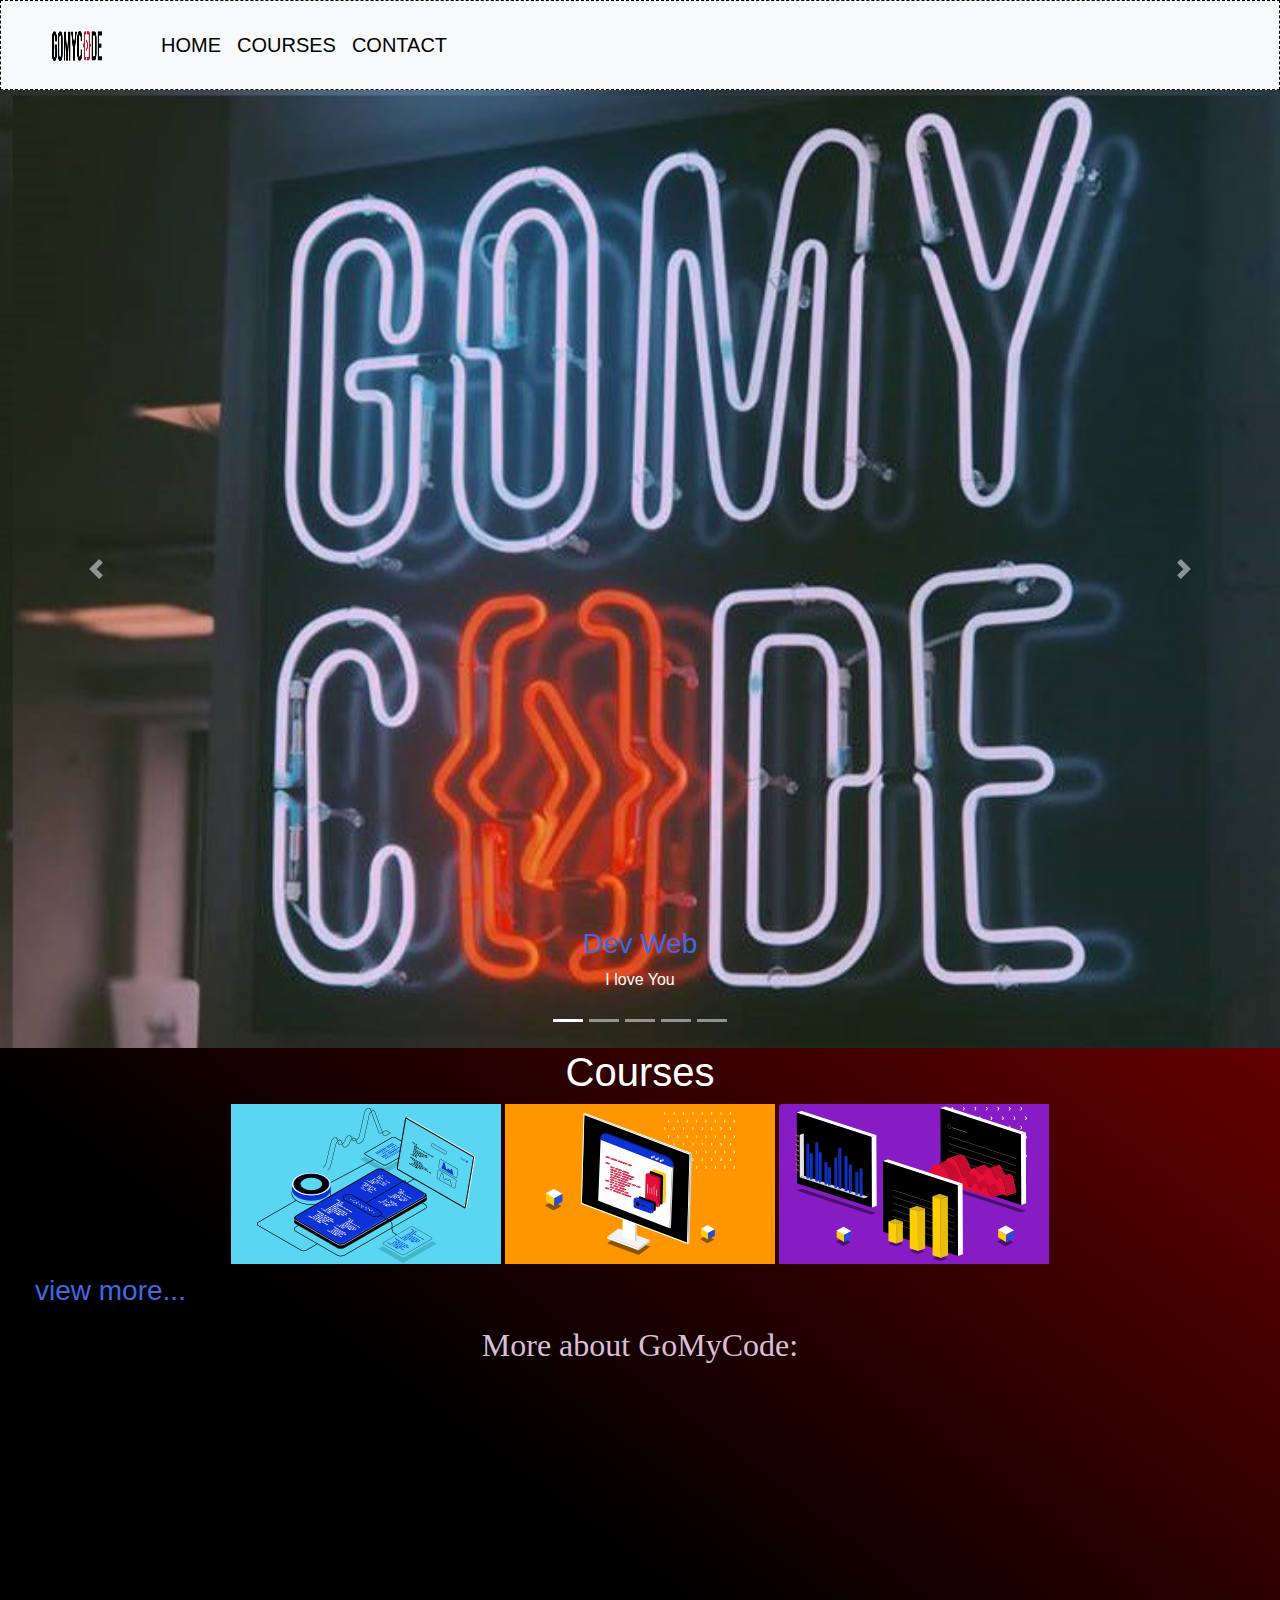
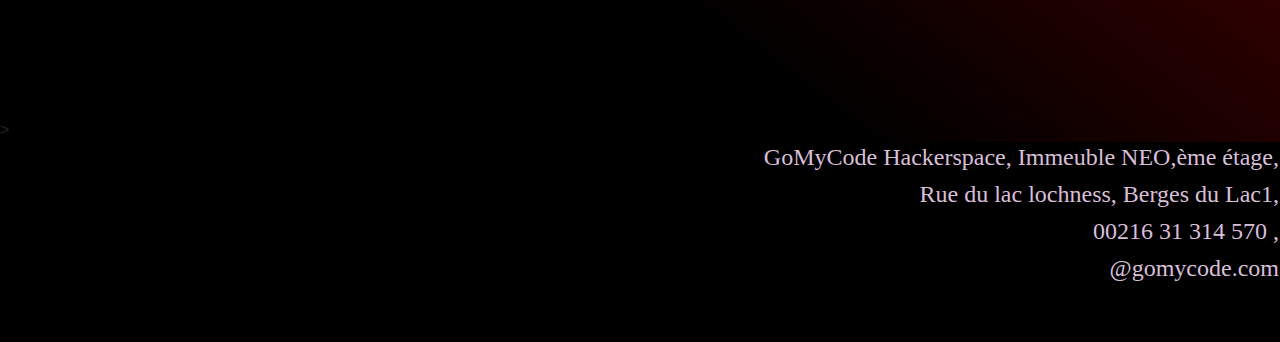
==== index.html @ 303876fb "Add files via upload" ====
<!DOCTYPE html>
<html lang="en">

<head>

    <meta charset="UTF-8">
    <meta name="viewport" content="width=device-width, initial-scale=1.0">
    <meta http-equiv="X-UA-Compatible" content="ie=edge">
    <title>index</title>
    <link rel="stylesheet" href="https://cdnjs.cloudflare.com/ajax/libs/animate.css/3.7.2/animate.min.css">
    <link rel="stylesheet" href="css/style.css">
    <link rel="stylesheet" href="https://stackpath.bootstrapcdn.com/bootstrap/4.3.1/css/bootstrap.min.css"
        integrity="sha384-ggOyR0iXCbMQv3Xipma34MD+dH/1fQ784/j6cY/iJTQUOhcWr7x9JvoRxT2MZw1T" crossorigin="anonymous">
    <script src="https://code.jquery.com/jquery-3.3.1.slim.min.js"
        integrity="sha384-q8i/X+965DzO0rT7abK41JStQIAqVgRVzpbzo5smXKp4YfRvH+8abtTE1Pi6jizo" crossorigin="anonymous">
    </script>
    <script src="https://cdnjs.cloudflare.com/ajax/libs/popper.js/1.14.7/umd/popper.min.js"
        integrity="sha384-UO2eT0CpHqdSJQ6hJty5KVphtPhzWj9WO1clHTMGa3JDZwrnQq4sF86dIHNDz0W1" crossorigin="anonymous">
    </script>
    <script src="https://stackpath.bootstrapcdn.com/bootstrap/4.3.1/js/bootstrap.min.js"
        integrity="sha384-JjSmVgyd0p3pXB1rRibZUAYoIIy6OrQ6VrjIEaFf/nJGzIxFDsf4x0xIM+B07jRM" crossorigin="anonymous">
    </script>
</head>

<body>

    <!-- Navbar Section -->
    <nav class="navbar navbar-expand-lg navbar-light bg-light">
        <a class="navbar-brand"><img src="res/logo-GMC-white.png" alt="My_Plan_B" width="50" height="30">
        </a>
        <button class="navbar-toggler" type="button" data-toggle="collapse" data-target="#navbarNavDropdown"
            aria-controls="navbarNavDropdown" aria-expanded="false" aria-label="Toggle navigation">
            <span class="navbar-toggler-icon"></span>
        </button>
        <div class="collapse navbar-collapse" id="navbarNavDropdown">
            <ul class="navbar-nav">
                <li class="nav-item">
                    <a class="nav-link" href="index.html">HOME <span class="sr-only">(current)</span></a>
                </li>
                <li class="nav-item">
                    <a class="nav-link" href="Courses.html">COURSES</a>
                </li>
                <li class="nav-item active">
                    <a class="nav-link" href="Contact.html">CONTACT</a>
                </li>
            </ul>

        </div>
    </nav>
    <!-- End Navbar Section -->
    <!-- Main Section -->
    <div id="carouselExampleIndicators" class="carousel slide" data-ride="carousel">
        <ol class="carousel-indicators">
            <li data-target="#carouselExampleIndicators" data-slide-to="0" class="active"></li>
            <li data-target="#carouselExampleIndicators" data-slide-to="1"></li>
            <li data-target="#carouselExampleIndicators" data-slide-to="2"></li>
            <li data-target="#carouselExampleIndicators" data-slide-to="3"></li>
            <li data-target="#carouselExampleIndicators" data-slide-to="4"></li>
        </ol>
        <div class="carousel-inner">
            <div class="carousel-item active">
                <img class="d-block w-100 carousel-pic" src="res/1_LzxEGZa4xDOFc7Ch67Iprg.jpeg" alt="First slide">
                <div class="carousel-caption">
                    <h3>Dev Web</h3>
                    <p>I love You</p>
                </div>
            </div>
            <div class="carousel-item">
                <img class="d-block w-100 carousel-pic" src="res/5cd9f73e0a79c.png" alt="Second slide">
                <div class="carousel-caption">
                    <h3>Dev Web</h3>
                    <p>I love You</p>
                </div>
            </div>
            <div class="carousel-item">
                <img class="d-block w-100 carousel-pic" src="res/carsol4.jpg" alt="Third slide">
                <div class="carousel-caption">
                    <h3>Dev Web</h3>
                    <p>I love You</p>
                </div>
            </div>
            <div class="carousel-item">
                <img class="d-block w-100 carousel-pic" src="res/carsol.jpg" alt="Third slide">
                <div class="carousel-caption">
                    <h3>Dev Web</h3>
                    <p>I love You</p>
                </div>
            </div>
            <div class="carousel-item">
                <img class="d-block w-100 carousel-pic" src="res/D5FucxVUYAAVJ3I.png" alt="Third slide">
                <div class="carousel-caption">
                    <h3>Dev Web</h3>
                    <p>I love You</p>
                </div>
            </div>
        </div>
        <a class="carousel-control-prev" href="#carouselExampleIndicators" role="button" data-slide="prev">
            <span class="carousel-control-prev-icon" aria-hidden="true"></span>
            <span class="sr-only">Previous</span>
        </a>
        <a class="carousel-control-next" href="#carouselExampleIndicators" role="button" data-slide="next">
            <span class="carousel-control-next-icon" aria-hidden="true"></span>
            <span class="sr-only">Next</span>
        </a>
    </div>




    <center>
        <h1>Courses</h1>
        <img src="res\index_img1.png">
        <img src="res\index_img2.png">
        <img src="res\index_img3.png">
        <a href="Courses.html">
            <h3>view more...</h3>
        </a>
        <h2>More about GoMyCode:</h2>
        <iframe width="560" height="315" src="https://www.youtube.com/embed/MkLog_27S6U" frameborder="0" allow="accelerometer; autoplay; 
 encrypted-media; gyroscope; picture-in-picture" allowfullscreen></iframe>
    </center>
    </div><br></div>>

    <!-- Footer Section -->

    <div class="footer">
        <h4>GoMyCode Hackerspace, Immeuble NEO,ème étage,</h4>
        <h4>Rue du lac lochness, Berges du Lac1,</h4>
        <h4> 00216 31 314 570 ,</h4>
        <h4> @gomycode.com</h4>
    </div>
</body>

</html>
---- css/style.css ----
/* Styling Navbar */
/******************/
.navbar {
    height: 90px;
    border: 1px dashed black;
    position: relative;
    text-align: center;
}

h2 {
    font-size: 40px;
    color: thistle;
    font-family: 'Times New Roman', Times, serif;
}

h3 {
    color: royalblue;
    font-size: 20px;
}

h4 {
    color: thistle;
    text-align: right;
    font-family: 'Times New Roman', Times, serif;
}

a {
    font-size: 20px;
    border: salmon;
    justify-content: space-around;
    justify-items: baseline;
    position: relative;
    display: block;
    padding: 10px 35px;
    line-height: 20px;
    padding-top: 10px;
    padding-bottom: 10px;
    color: black !important;
    font-family: inherit;
    text-decoration: none;
    background-color: transparent;
}

a:link {
    color: red;

}

a:visited {
    color: red;
}

a:hover {
    color: pink;
}

.items {
    display: inline-block;
    justify-items: baseline;
    text-align: center;
}

.flower {
    vertical-align: middle;
    height: 20px;
    width: 20px;
    margin: 10px;

}

/* Styling Main */
/******************/
.main {
    margin-top: 10px;
    border: 1px dashed black;
    display: flex;
    flex-wrap: wrap;
    justify-content: center;

}

body {
    background-image: linear-gradient(217deg, rgba(255, 0, 0, .8), rgba(255, 0, 0, 0) 70.71%),
        linear-gradient(127deg, black, black 70.71%),
        linear-gradient(336deg, rgba(0, 0, 255, .8), rgba(0, 0, 255, 0) 70.71%);
}

.carousel-pic {
    height: 200%;
}

.cover {
    width: 100%;
    height: 450px;
    padding: 50px;
    background-image: url(../res/webdev3.png);
    background-size: cover;
    background-repeat: no-repeat;
    background-position: center;
    margin-bottom: 87px;
    box-shadow: 0 3px 2px rgba(0, 0, 0, .5);
    box-sizing: border-box;
}

.heading {
    color: rgb(34, 50, 95);
    font-size: 4em;
    font-family: 'Bree Serif', serif;
    margin: 30px 0 40px 500px;
    text-shadow: 1px 1px 1px rgba(0, 0, 0, .5);
}

.cover .heading {
    font-size: 6em;
    font-family: 'Bree Serif', serif;
    position: relative;
    top: 40%;
    text-shadow: 5px 2px rgb(12, 11, 11);
}


#courses {
    height: 250px;
    width: 250px;
    margin: 10px;
}


.container {
    margin: auto;
    width: 80%;
    justify-content: space-between;
}

.cont {
    width: 80%;
    justify-content: space-between;

}

h1 {
    color: white;
    text-align: center;

}

.item {
    width: 1500px;
    height: 720px;
}

.dropdown-menu {
    background-color: darksalmon;
}

.item1 {
    margin-bottom: 50px;
    background-image: url('../res/index_img1.png');
    height: 250px;
    display: inline-block;
    width: 250px;
    margin-left: 50px;
    background-size: cover;
    overflow: hidden;

}

.item2 {
    margin-bottom: 50px;
    background-image: url('../res/index_img2.png');
    height: 250px;
    display: inline-block;
    width: 250px;
    margin-left: 50px;
    background-size: cover;
    overflow: hidden;
}

.item3 {
    margin-bottom: 50px;
    background-image: url('../res/index_img3.png');
    height: 250px;
    display: inline-block;
    width: 250px;
    margin-left: 50px;
    background-size: cover;
    overflow: hidden;
}

.item4 {
    margin-bottom: 50px;
    background-image: url('../res/index_img1.png');
    height: 250px;
    display: inline-block;
    width: 250px;
    margin-left: 50px;
    background-size: cover;
    overflow: hidden;
}

.item5 {
    margin-bottom: 50px;
    background-image: url('../res/index_img2.png');
    height: 250px;
    display: inline-block;
    width: 250px;
    margin-left: 50px;
    background-size: cover;
    overflow: hidden;
}

.item6 {
    margin-bottom: 50px;
    background-image: url('../res/index_img3.png');
    height: 250px;
    display: inline-block;
    width: 250px;
    margin-left: 50px;
    background-size: cover;
    overflow: hidden;
}

.item7 {
    margin-bottom: 50px;
    background-image: url('../res/index_img1.png');
    height: 250px;
    display: inline-block;
    width: 250px;
    margin-left: 50px;
    background-size: cover;
    overflow: hidden;
}

.item8 {
    margin-bottom: 50px;
    background-image: url('../res/index_img2.png');
    height: 250px;
    display: inline-block;
    width: 250px;
    margin-left: 50px;
    background-size: cover;
    overflow: hidden;
}

.item9 {
    margin-bottom: 50px;
    background-image: url('../res/index_img3.png');
    height: 250px;
    display: inline-block;
    width: 250px;
    margin-left: 50px;
    background-size: cover;
    overflow: hidden;
}

.form {

    height: 100px;
}

label {
    display: block;
}

input {
    display: block;
    border-radius: 4px;
    border: 1px solid #ccc;
    height: 20px;
    width: 150px;
    box-shadow: 5px 5px 20px #888888;
    margin-bottom: 10px;
}

select {
    margin-bottom: 10px;
    width: 150px;
}

.form-wrap {
    margin-top: 10px;
    border: 1px dashed black;
    height: 170px;
    background-color: burlywood;

}

.btn-primary {
    color: #fff;
    background-color: #337ab7;
    border-color: #2e6da4;
}

.btn {
    display: inline-block;
    margin-bottom: 0;
    font-weight: 400;
    text-align: center;
    white-space: nowrap;
    vertical-align: middle;
    -ms-touch-action: manipulation;
    touch-action: manipulation;
    cursor: pointer;
    background-image: none;
    border: 1px solid transparent;
    padding: 6px 12px;
    font-size: 14px;
    line-height: 1.42857143;
    border-radius: 4px;
    -webkit-user-select: none;
    -moz-user-select: none;
    -ms-user-select: none;
    user-select: none;
}

.block-comment {
    text-align: center;
    margin-bottom: 15px;
}

.btn-style-courses {
    margin-bottom: 0;
}

#mytext {
    text-align: left;
    height: 100px;
    width: 500px;

}

.view {
    display: flex;
    margin-top: 120px;
    margin-bottom: 120px;
    margin-left: 50px;
}



/* Styling Footer */

.footer {
    height: 200px;
    border: 1px dashed black;
    position: relative;
    background-color: black;
}
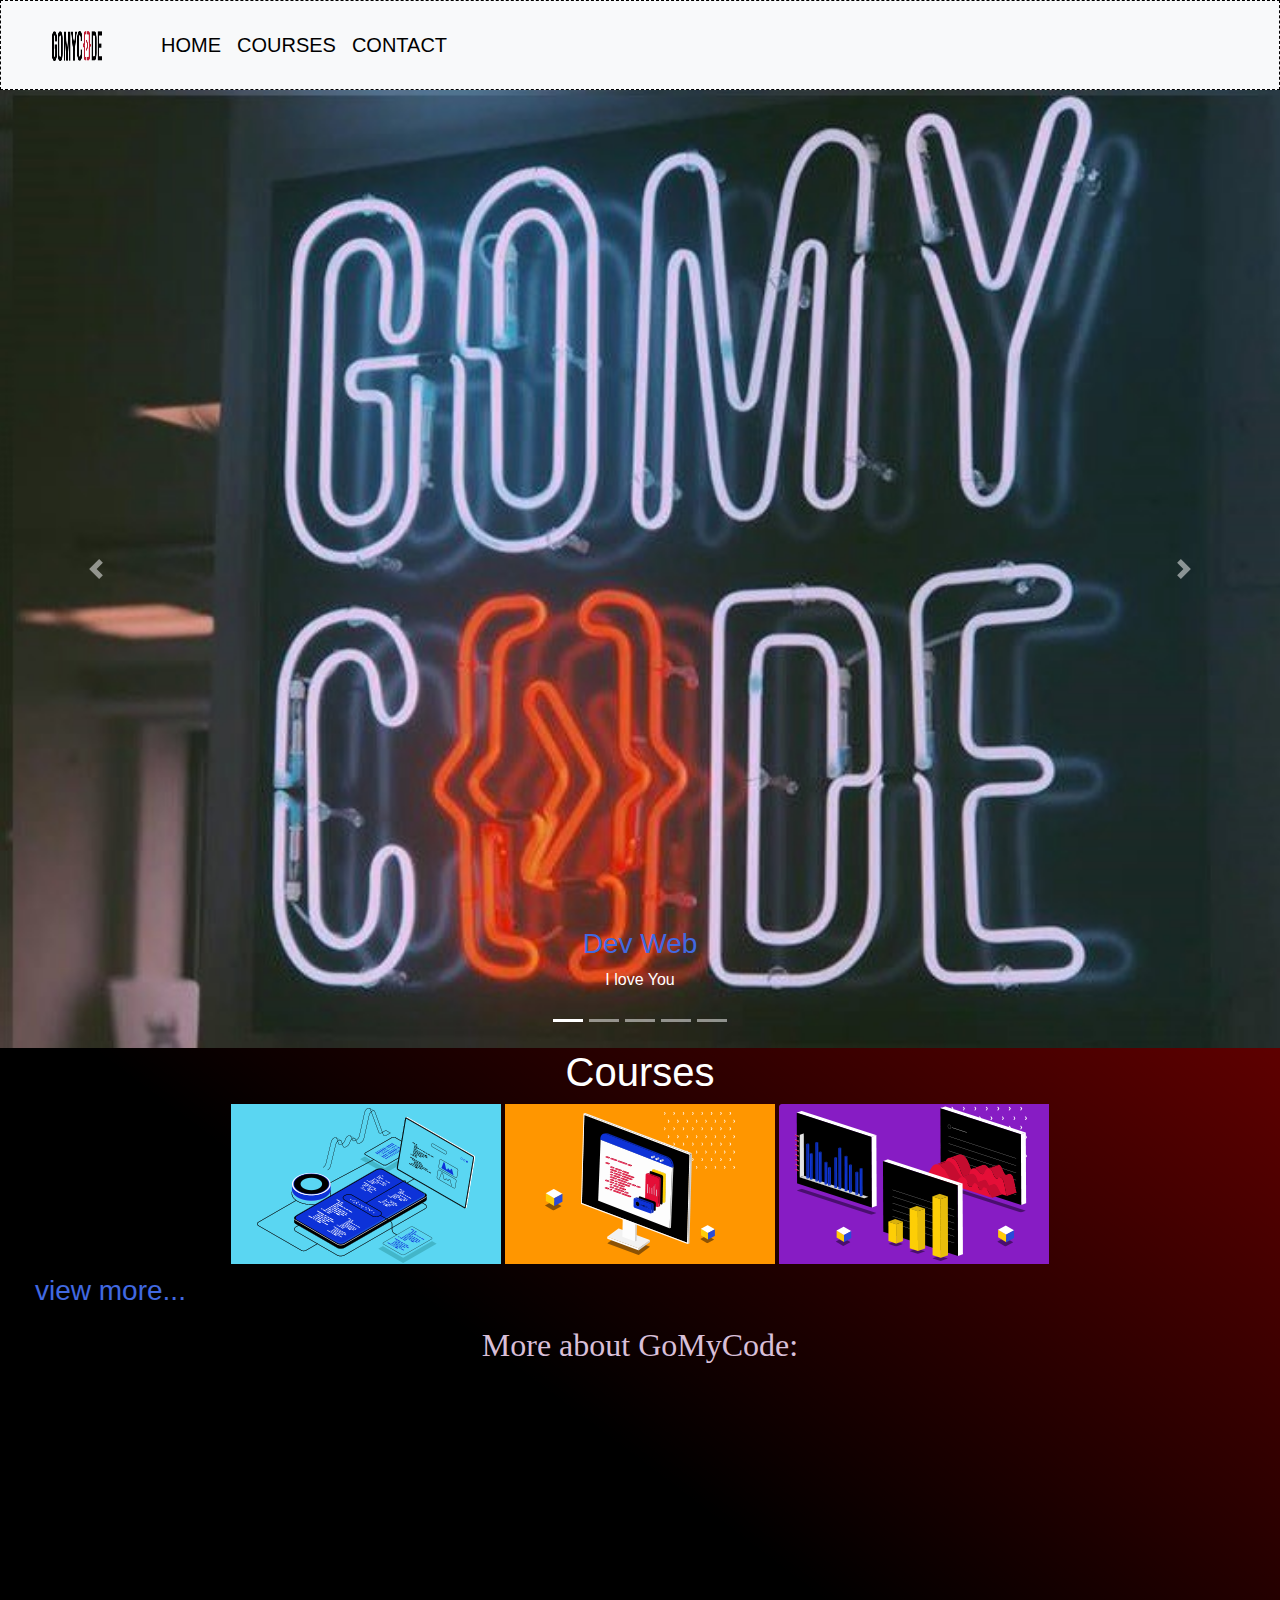
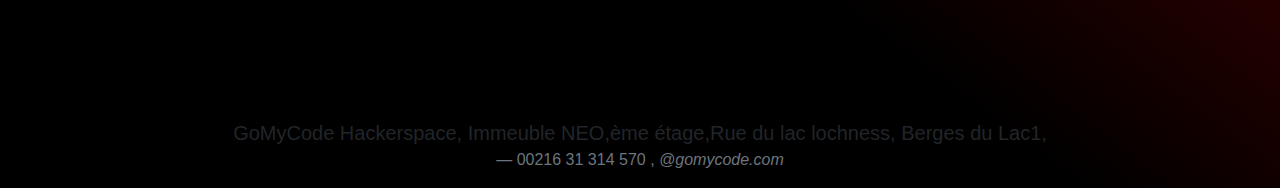
==== commit efd7ef29: "Add files via upload" ====
--- a/index.html
+++ b/index.html
@@ -26,7 +26,8 @@
 
     <!-- Navbar Section -->
     <nav class="navbar navbar-expand-lg navbar-light bg-light">
-        <a class="navbar-brand"><img src="res/logo-GMC-white.png" alt="My_Plan_B" width="50" height="30">
+        <a class="navbar-brand"><img src="res/logo-GMC-white.png" class="animated infinite pulse delay-2s"
+                alt="My_Plan_B" width="50" height="30">
         </a>
         <button class="navbar-toggler" type="button" data-toggle="collapse" data-target="#navbarNavDropdown"
             aria-controls="navbarNavDropdown" aria-expanded="false" aria-label="Toggle navigation">
@@ -49,6 +50,7 @@
     </nav>
     <!-- End Navbar Section -->
     <!-- Main Section -->
+
     <div id="carouselExampleIndicators" class="carousel slide" data-ride="carousel">
         <ol class="carousel-indicators">
             <li data-target="#carouselExampleIndicators" data-slide-to="0" class="active"></li>
@@ -59,35 +61,35 @@
         </ol>
         <div class="carousel-inner">
             <div class="carousel-item active">
-                <img class="d-block w-100 carousel-pic" src="res/1_LzxEGZa4xDOFc7Ch67Iprg.jpeg" alt="First slide">
+                <img class="d-block w-100 " src="res/1_LzxEGZa4xDOFc7Ch67Iprg.jpeg" alt="First slide">
                 <div class="carousel-caption">
                     <h3>Dev Web</h3>
                     <p>I love You</p>
                 </div>
             </div>
             <div class="carousel-item">
-                <img class="d-block w-100 carousel-pic" src="res/5cd9f73e0a79c.png" alt="Second slide">
+                <img class="d-block w-100 " src="res/5cd9f73e0a79c.png" alt="Second slide">
                 <div class="carousel-caption">
                     <h3>Dev Web</h3>
                     <p>I love You</p>
                 </div>
             </div>
             <div class="carousel-item">
-                <img class="d-block w-100 carousel-pic" src="res/carsol4.jpg" alt="Third slide">
+                <img class="d-block w-100 " src="res/carsol4.jpg" alt="Third slide">
                 <div class="carousel-caption">
                     <h3>Dev Web</h3>
                     <p>I love You</p>
                 </div>
             </div>
             <div class="carousel-item">
-                <img class="d-block w-100 carousel-pic" src="res/carsol.jpg" alt="Third slide">
+                <img class="d-block w-100 " src="res/carsol.jpg" alt="Third slide">
                 <div class="carousel-caption">
                     <h3>Dev Web</h3>
                     <p>I love You</p>
                 </div>
             </div>
             <div class="carousel-item">
-                <img class="d-block w-100 carousel-pic" src="res/D5FucxVUYAAVJ3I.png" alt="Third slide">
+                <img class="d-block w-100 " src="res/D5FucxVUYAAVJ3I.png" alt="Third slide">
                 <div class="carousel-caption">
                     <h3>Dev Web</h3>
                     <p>I love You</p>
@@ -103,10 +105,6 @@
             <span class="sr-only">Next</span>
         </a>
     </div>
-
-
-
-
     <center>
         <h1>Courses</h1>
         <img src="res\index_img1.png">
@@ -119,16 +117,16 @@
         <iframe width="560" height="315" src="https://www.youtube.com/embed/MkLog_27S6U" frameborder="0" allow="accelerometer; autoplay; 
  encrypted-media; gyroscope; picture-in-picture" allowfullscreen></iframe>
     </center>
-    </div><br></div>>
-
+    </div>
+    <br>
+    </div>
     <!-- Footer Section -->
-
-    <div class="footer">
-        <h4>GoMyCode Hackerspace, Immeuble NEO,ème étage,</h4>
-        <h4>Rue du lac lochness, Berges du Lac1,</h4>
-        <h4> 00216 31 314 570 ,</h4>
-        <h4> @gomycode.com</h4>
-    </div>
+    <blockquote class="blockquote text-center">
+        <p class="mb-0">GoMyCode Hackerspace, Immeuble NEO,ème étage,Rue du lac lochness, Berges du Lac1,</p>
+        <footer class="blockquote-footer">00216 31 314 570 ,<cite title="Source Title"> @gomycode.com</cite>
+        </footer>
+    </blockquote>
+    <!--End Footer Section -->
 </body>
 
 </html>